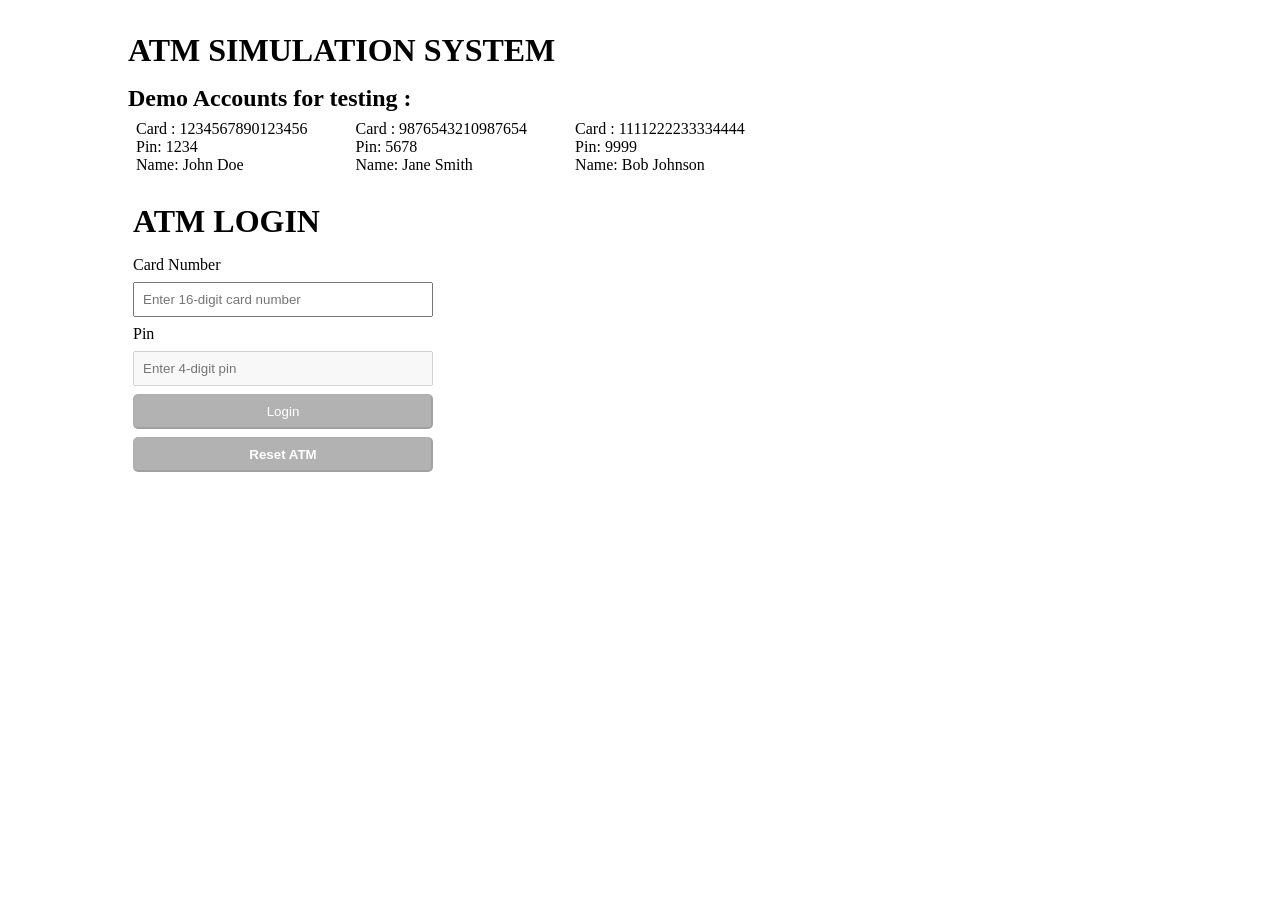
==== index.html @ 8aa2401e "Complete ATM Simulation Login Module" ====
<!DOCTYPE html>
<html lang="en">
<head>
    <meta charset="UTF-8">
    <meta name="viewport" content="width=device-width, initial-scale=1.0">
    <title>ATM stimulator system</title>
    <style>
         *{
            margin: 0;
            padding: 0;
            box-sizing: border-box;
        }
        body{
            
            width: 100%;
        }
        .wrapper{
            display: flex;
            flex-direction: column;
            width: 100%;
            margin: 2rem 8rem;
            gap: 1rem;
        }
        .flex-container{
            width: 100%;
            display: flex;
            flex-direction: column;
        }
        .flex-child{
            display: flex;
            width: 100%;
            gap: 3rem;
            padding: 0.5rem;
            justify-content: first baseline;
            align-items: first baseline;
        }
        .container{
            display: flex;
            flex-direction: column;
            /* justify-content: center;
            align-items: center; */
            padding: 5px;
            gap: 0.5rem;
            /* border: 1px solid black; */
        }
        .flex1{
            display: flex;
            flex-direction: column;
            /* justify-content: center;
            align-items: center; */
            gap: 0.5rem;
        }
        .flex1 input{
            padding: 0.5rem;
            width: 300px;
        }
        #loginButton{
            background-color: blue;
            color: white;
            padding: 0.5rem;
            width: 300px;
            border-radius: 5px;
        }
        #loginButton:disabled{
            background-color: gray;
            cursor: not-allowed;
            opacity: 0.6;
        }
        #resetButton{
            background-color: green;
            color: white; 
            font-weight: bold;
            padding: 0.5rem;
            width: 300px;
            border-radius: 5px;
        }
        #resetButton:disabled{
            background-color: gray;
            cursor: not-allowed;
            opacity: 0.6;
        }
    </style>
</head>
<body>
    <div class="wrapper">
        <h1>ATM SIMULATION SYSTEM</h1>
        <div class="flex-container">
            <div>
                <h2>Demo Accounts for testing :</h2>
            </div>
            <div class="flex-child">
                <div>
                    <p>Card : 1234567890123456</p>
                    <p>Pin: 1234</p>
                    <p>Name: John Doe</p>
                </div>
                <div>
                    <p>Card : 9876543210987654</p>
                    <p>Pin: 5678</p>
                    <p>Name: Jane Smith</p>
                </div>
                <div>
                    <p>Card : 1111222233334444</p>
                    <p>Pin: 9999</p>
                    <p>Name: Bob Johnson</p>
                </div>
            </div>
        </div>
        <div class="container">
            <h1>ATM LOGIN</h1>
            <p id="message"></p>
            <div class="flex1">
                <label for="cardNumber"> Card Number</label>
            <input 
                type="text" 
                placeholder="Enter 16-digit card number" 
                name="card"
                id="cardNumber"
                maxlength="16"
            >
            </div>
            <div class="flex1">
                <label for="password">Pin</label>
                <input 
                    type="text"
                    placeholder="Enter 4-digit pin"
                    name="pin"
                    id="password"
                    maxlength="4"
                >
            </div>
            <div>
                <button id="loginButton">Login</button>
            </div>
            <div>
                <button id="resetButton">Reset ATM </button>
            </div>
        </div>
    </div>
    
</body>
<script src="script.js"></script>
</html>
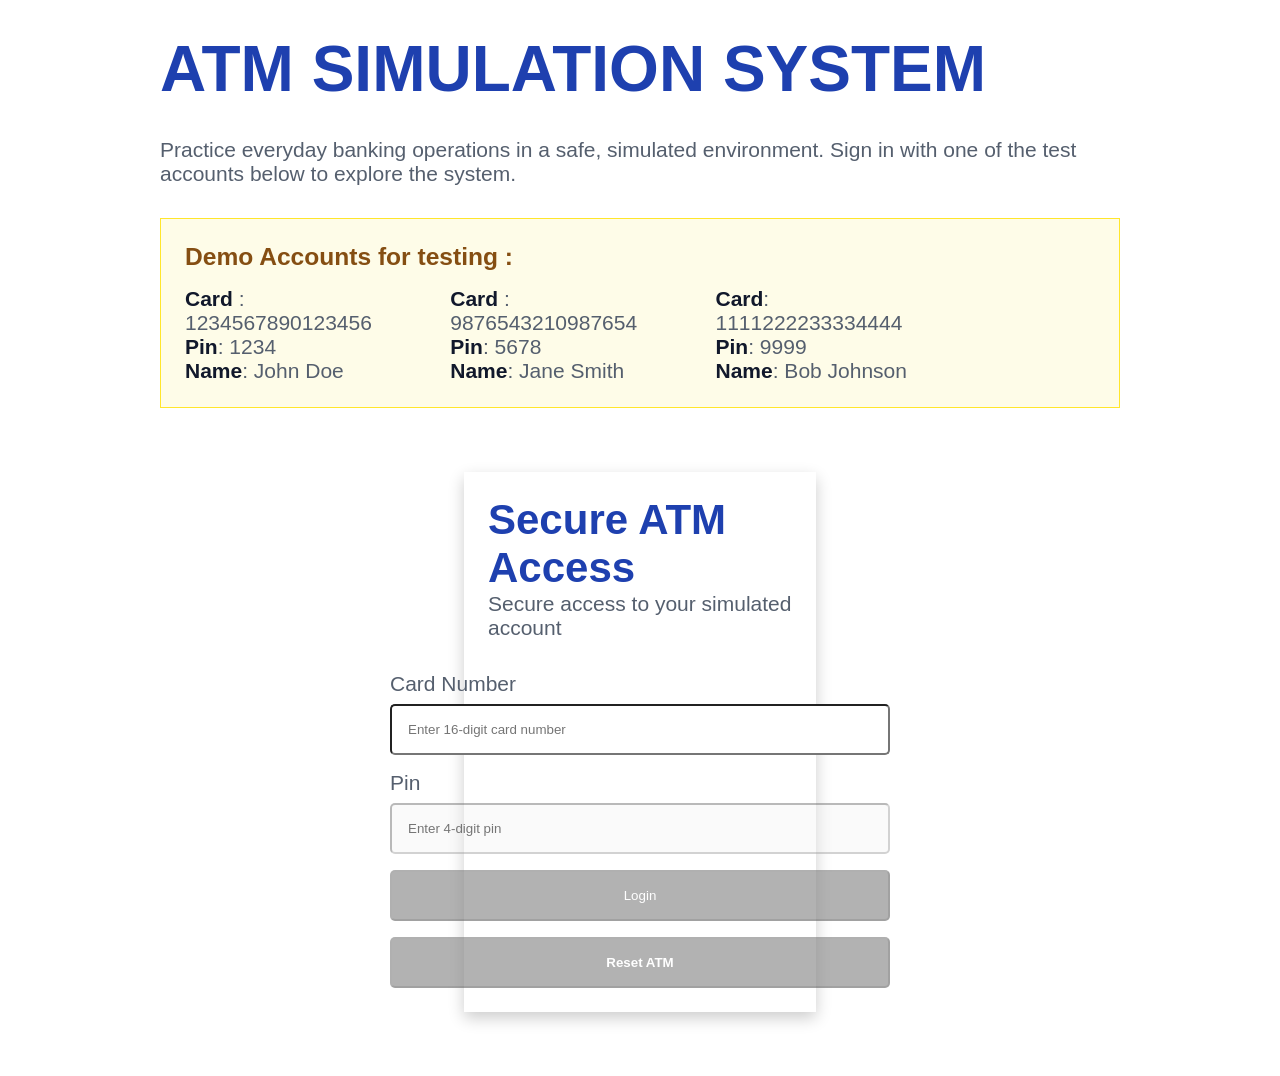
==== commit 3506c220: "feat: add ATM dashboard and transactions" ====
--- a/index.html
+++ b/index.html
@@ -4,6 +4,7 @@
     <meta charset="UTF-8">
     <meta name="viewport" content="width=device-width, initial-scale=1.0">
     <title>ATM stimulator system</title>
+    
     <style>
          *{
             margin: 0;
@@ -11,37 +12,69 @@
             box-sizing: border-box;
         }
         body{
-            
-            width: 100%;
+            width: 100%;
+            font-size: 21px;
+            font-family: 'Segoe UI', Tahoma, Geneva, Verdana, sans-serif;
+            color: #555F6E;
+            font-weight: 500;
         }
         .wrapper{
             display: flex;
             flex-direction: column;
             width: 100%;
-            margin: 2rem 8rem;
+            gap: 2rem;
+            padding: 2rem 10rem;
+        }
+
+        .header{
+            color: #1E40AF;
+            font-size: xx-large;
+            font-weight: bolder;
+        }
+        .flex-container{
+            width: 100%;
+            border: 1px solid #ffe62c;
+            display: flex;
+            flex-direction: column;
+            padding: 1.5rem 10rem 1.5rem 1.5rem;
             gap: 1rem;
-        }
-        .flex-container{
+            background-color: #FEFCE8;
+        }
+        .flex-child{
+            width: 100%;
+            display: flex;
+            gap: 1rem;
+            justify-content: space-between;
+        }
+        .flex-container h3 {
+            color: #854E12;
+        }
+        .bold{
+            font-weight: bolder;
+            color: #11182B;
+        }
+        .container{
             width: 100%;
             display: flex;
             flex-direction: column;
-        }
-        .flex-child{
-            display: flex;
-            width: 100%;
-            gap: 3rem;
-            padding: 0.5rem;
-            justify-content: first baseline;
-            align-items: first baseline;
-        }
-        .container{
+            padding: 2rem 8rem;
+            gap: 2rem;
+            /* border: 1px solid black; */
+        }
+        .card{
+            width: 50%;
+            border: none;
             display: flex;
             flex-direction: column;
-            /* justify-content: center;
-            align-items: center; */
-            padding: 5px;
-            gap: 0.5rem;
-            /* border: 1px solid black; */
+            justify-content: space-between;
+            margin: auto;
+            align-items: center;
+            padding: 1.5rem;
+            box-shadow: 0 6px 15px rgba(0, 0, 0, 0.2);
+            gap: 1rem;
+        }
+        .card h1{
+            color: #1E40AF;
         }
         .flex1{
             display: flex;
@@ -51,14 +84,19 @@
             gap: 0.5rem;
         }
         .flex1 input{
-            padding: 0.5rem;
-            width: 300px;
+            padding: 1rem;
+            width: 500px;
+            border: 0.1px thin #E8EAED;
+            border-radius: 5px;
+        }
+        .button-container{
+            width: 500px;
         }
         #loginButton{
             background-color: blue;
             color: white;
-            padding: 0.5rem;
-            width: 300px;
+            padding: 1rem;
+            width: 500px;
             border-radius: 5px;
         }
         #loginButton:disabled{
@@ -70,8 +108,8 @@
             background-color: green;
             color: white; 
             font-weight: bold;
-            padding: 0.5rem;
-            width: 300px;
+            padding: 1rem;
+            width: 500px;
             border-radius: 5px;
         }
         #resetButton:disabled{
@@ -79,65 +117,306 @@
             cursor: not-allowed;
             opacity: 0.6;
         }
+        .displayErrorMessages {
+            width: 100%;
+            max-width: 100%;
+            min-height: 30px;
+            padding: 0.7rem;
+            border-radius: 5px;
+            font-size: 16px;
+            font-weight: 600;
+            color: #991B1B;
+            background-color: #FEF2F2;
+            border: 1px solid #FECACA;
+            text-align: center;
+        } 
+        .displaySuccessMessages{
+            width: 100%;
+            max-width: 100%; 
+            min-height: 30px; 
+            padding: 0.7rem; 
+            border-radius: 5px; 
+            font-size: 16px; 
+            font-weight: 600; 
+            color: #166534; 
+            background-color: #F0FDF4; 
+            border: 1px solid #BBF7D0; 
+            text-align: center; 
+        } 
+
+        /* =========================
+   TABLET RESPONSIVENESS
+========================= */
+
+@media (max-width: 1024px) {
+
+    .wrapper {
+        padding: 2rem 5%;
+    }
+
+    .flex-container {
+        padding: 1.5rem;
+    }
+
+    .flex-child {
+        gap: 1.5rem;
+    }
+
+    .card {
+        max-width: 600px;
+    }
+
+    #loginButton,
+    #resetButton {
+        width: 28rem;
+    }
+}
+
+
+/* =========================
+   SMALL TABLET
+========================= */
+
+@media (max-width: 768px) {
+
+    .wrapper {
+        padding: 1.5rem 4%;
+        gap: 1.5rem;
+    }
+
+    .header h1 {
+        font-size: 1.8rem;
+    }
+
+    .flex-container {
+        padding: 1.25rem;
+    }
+
+    .flex-child {
+        flex-direction: column;
+        gap: 1rem;
+    }
+
+    .flex-child > div {
+        width: 100%;
+    }
+
+    .container {
+        padding: 1rem 0;
+    }
+
+    .card {
+        width: 100%;
+        max-width: 600px;
+        padding: 1.5rem;
+    }
+
+    .flex1 {
+        max-width: 500px;
+    }
+
+    .button-container {
+        width: 100%;
+        max-width: 500px;
+    }
+
+    #loginButton,
+    #resetButton {
+        width: 100%;
+    }
+}
+
+
+/* =========================
+   MOBILE
+========================= */
+
+@media (max-width: 600px) {
+
+    body {
+        font-size: 16px;
+    }
+
+    .wrapper {
+        padding: 1rem;
+        gap: 1.25rem;
+    }
+
+    .header h1 {
+        font-size: 1.5rem;
+    }
+
+    .wrapper > div:nth-child(2) p {
+        line-height: 1.5;
+    }
+
+    .flex-container {
+        padding: 1rem;
+        gap: 1rem;
+    }
+
+    .flex-container h3 {
+        font-size: 1.1rem;
+    }
+
+    .flex-child {
+        gap: 1rem;
+    }
+
+    .flex-child > div {
+        width: 100%;
+    }
+
+    .container {
+        padding: 0;
+    }
+
+    .card {
+        width: 100%;
+        padding: 1.25rem;
+        gap: 1rem;
+    }
+
+    .card h1 {
+        font-size: 1.5rem;
+    }
+
+    .flex1 {
+        width: 100%;
+        max-width: none;
+    }
+
+    .flex1 input {
+        width: 100%;
+    }
+
+    /* Keep buttons large on mobile */
+    #loginButton,
+    #resetButton {
+        width: 100%;
+        
+        padding: 0.9rem;
+    }
+
+    .displayErrorMessages,
+    .displaySuccessMessages {
+        width: 100%;
+        max-width: 500px;
+    }
+}
+
+
+/* =========================
+   SMALL MOBILE PHONES
+========================= */
+
+@media (max-width: 400px) {
+
+    .wrapper {
+        padding: 0.8rem;
+    }
+
+    .header h1 {
+        font-size: 1.3rem;
+    }
+
+    .flex-container {
+        padding: 0.9rem;
+    }
+
+    .card {
+        padding: 1rem;
+    }
+
+    .card h1 {
+        font-size: 1.35rem;
+    }
+
+    #loginButton,
+    #resetButton {
+        width: 100%;
+        padding: 0.85rem;
+    }
+
+    .displayErrorMessages,
+    .displaySuccessMessages {
+        font-size: 14px;
+    }
+}
+
+        
     </style>
 </head>
 <body>
     <div class="wrapper">
-        <h1>ATM SIMULATION SYSTEM</h1>
+        <div class="header">
+            <h1>ATM SIMULATION SYSTEM</h1>
+        </div>
+        <div>
+            <p>
+                Practice everyday banking operations in a safe, simulated environment. Sign in with one of the test accounts below to explore the system.
+            </p>
+        </div>
         <div class="flex-container">
             <div>
-                <h2>Demo Accounts for testing :</h2>
+                <h3>Demo Accounts for testing :</h3>
             </div>
             <div class="flex-child">
                 <div>
-                    <p>Card : 1234567890123456</p>
-                    <p>Pin: 1234</p>
-                    <p>Name: John Doe</p>
+                    <p><span class="bold">Card</span> : 1234567890123456</p>
+                    <p><span class="bold">Pin</span>: 1234</p>
+                    <p><span class="bold">Name</span>: John Doe</p>
                 </div>
                 <div>
-                    <p>Card : 9876543210987654</p>
-                    <p>Pin: 5678</p>
-                    <p>Name: Jane Smith</p>
+                    <p><span class="bold">Card</span> : 9876543210987654</p>
+                    <p><span class="bold">Pin</span>: 5678</p>
+                    <p><span class="bold">Name</span>: Jane Smith</p>
                 </div>
                 <div>
-                    <p>Card : 1111222233334444</p>
-                    <p>Pin: 9999</p>
-                    <p>Name: Bob Johnson</p>
+                    <p><span class="bold">Card</span>: 1111222233334444</p>
+                    <p><span class="bold">Pin</span>: 9999</p>
+                    <p><span class="bold">Name</span>: Bob Johnson</p>
                 </div>
             </div>
         </div>
         <div class="container">
-            <h1>ATM LOGIN</h1>
-            <p id="message"></p>
-            <div class="flex1">
-                <label for="cardNumber"> Card Number</label>
-            <input 
-                type="text" 
-                placeholder="Enter 16-digit card number" 
-                name="card"
-                id="cardNumber"
-                maxlength="16"
-            >
-            </div>
-            <div class="flex1">
-                <label for="password">Pin</label>
-                <input 
-                    type="text"
-                    placeholder="Enter 4-digit pin"
-                    name="pin"
-                    id="password"
-                    maxlength="4"
-                >
-            </div>
-            <div>
-                <button id="loginButton">Login</button>
-            </div>
-            <div>
-                <button id="resetButton">Reset ATM </button>
+            <div class="card">
+                <div>
+                    <h1>Secure ATM Access</h1>
+                    <p>Secure access to your simulated account</p>
+                </div>
+                <div>
+                    <p id="message"></p>
+                </div>
+                <div class="flex1">
+                    <label for="cardNumber"> Card Number</label>
+                    <input 
+                        type="text" 
+                        placeholder="Enter 16-digit card number" 
+                        name="card"
+                        id="cardNumber"
+                        maxlength="16"
+                    >
+                </div>
+                <div class="flex1">
+                    <label for="password">Pin</label>
+                    <input 
+                        type="text"
+                        placeholder="Enter 4-digit pin"
+                        name="pin"
+                        id="password"
+                        maxlength="4"
+                    >
+                </div>
+                <div class="button-container">
+                    <button id="loginButton">Login</button>
+                </div>
+                <div class="button-container">
+                    <button id="resetButton">Reset ATM </button>
+                </div>
             </div>
         </div>
     </div>
-    
 </body>
 <script src="script.js"></script>
 </html>
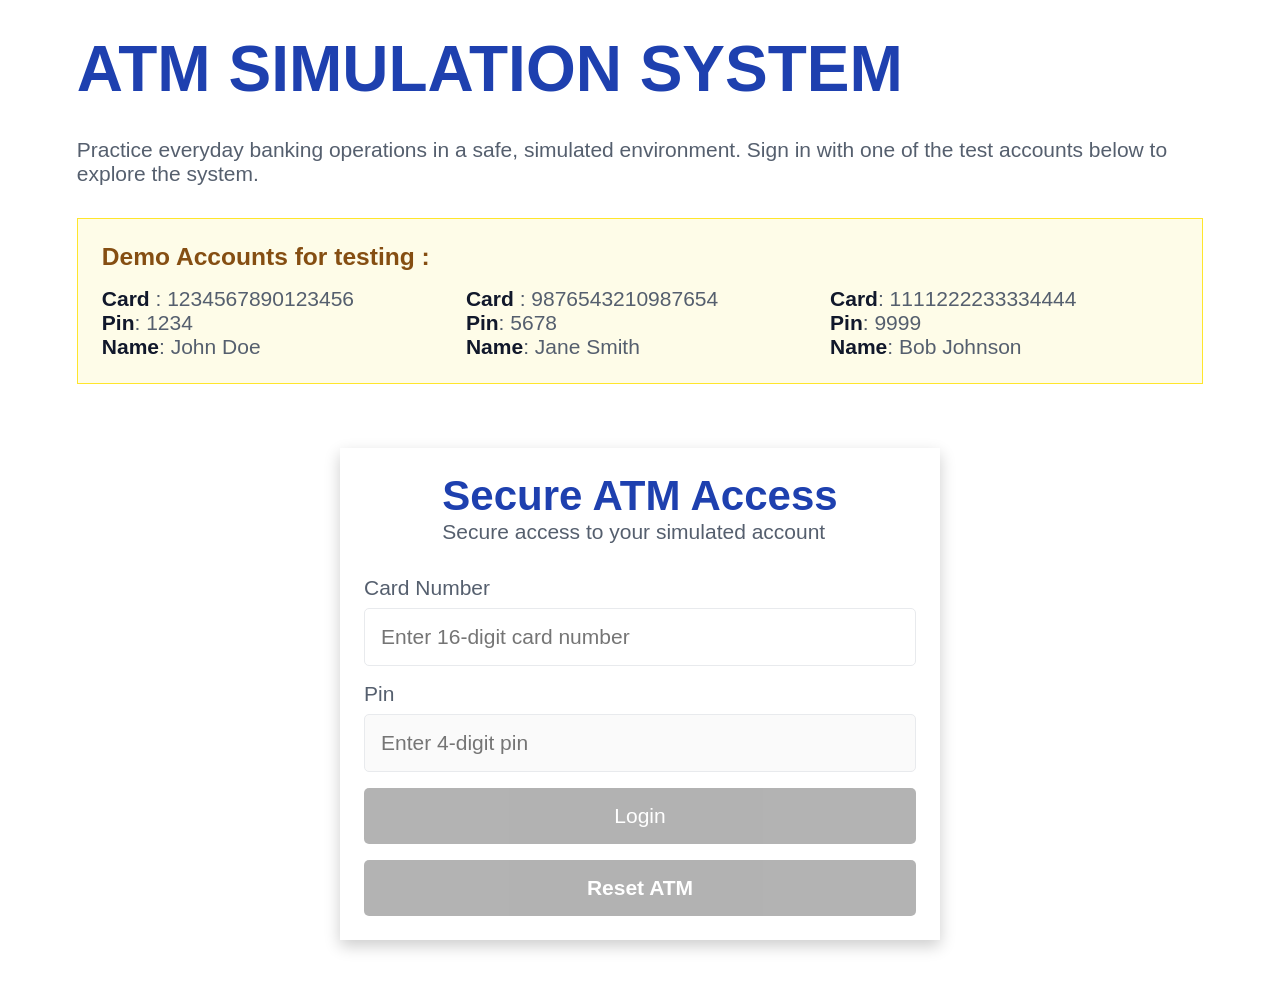
==== commit e81d3318: "Fix responsive layout" ====
--- a/index.html
+++ b/index.html
@@ -5,7 +5,7 @@
     <meta name="viewport" content="width=device-width, initial-scale=1.0">
     <title>ATM stimulator system</title>
     
-    <style>
+    <!-- <style>
          *{
             margin: 0;
             padding: 0;
@@ -343,8 +343,181 @@
         font-size: 14px;
     }
 }
-
-        
+    </style> -->
+    <style>
+        * {
+    margin: 0;
+    padding: 0;
+    box-sizing: border-box;
+}
+
+body {
+    width: 100%;
+    font-size: 21px;
+    font-family: 'Segoe UI', Tahoma, Geneva, Verdana, sans-serif;
+    color: #555F6E;
+    font-weight: 500;
+}
+
+.wrapper {
+    display: flex;
+    flex-direction: column;
+    width: 100%;
+    max-width: 1400px;      /* stops it sprawling on huge monitors */
+    margin: 0 auto;         /* centres the whole page */
+    gap: 2rem;
+    padding: 2rem clamp(1rem, 6vw, 10rem);  /* fluid padding */
+}
+
+.header {
+    color: #1E40AF;
+    font-size: xx-large;
+    font-weight: bolder;
+}
+
+.flex-container {
+    width: 100%;
+    border: 1px solid #ffe62c;
+    display: flex;
+    flex-direction: column;
+    padding: 1.5rem;        /* was 1.5rem 10rem 1.5rem 1.5rem */
+    gap: 1rem;
+    background-color: #FEFCE8;
+}
+
+.flex-child {
+    width: 100%;
+    display: flex;
+    flex-wrap: wrap;        /* lets demo accounts wrap instead of squash */
+    gap: 1rem;
+    justify-content: space-between;
+}
+
+.flex-child > div {
+    min-width: 260px;       /* wrap point for the demo cards */
+    flex: 1;
+}
+
+.flex-container h3 { color: #854E12; }
+.bold { font-weight: bolder; color: #11182B; }
+
+.container {
+    width: 100%;
+    display: flex;
+    flex-direction: column;
+    padding: 2rem 0;        /* was 2rem 8rem — the 8rem was the killer */
+    gap: 2rem;
+}
+
+.card {
+    width: 100%;            /* ← was 50% */
+    max-width: 600px;       /* ← the real width control */
+    margin: 0 auto;
+    border: none;
+    display: flex;
+    flex-direction: column;
+    justify-content: space-between;
+    align-items: center;
+    padding: 1.5rem;
+    box-shadow: 0 6px 15px rgba(0, 0, 0, 0.2);
+    gap: 1rem;
+}
+
+.card h1 { color: #1E40AF; }
+
+.flex1 {
+    width: 100%;            /* ← was unset */
+    display: flex;
+    flex-direction: column;
+    gap: 0.5rem;
+}
+
+.flex1 input {
+    padding: 1rem;
+    width: 100%;            /* ← was 500px */
+    border: 1px solid #E8EAED;   /* 'thin' + '0.1px' was invalid */
+    border-radius: 5px;
+    font-size: inherit;
+}
+
+.button-container {
+    width: 100%;            /* ← was 500px */
+}
+
+#loginButton,
+#resetButton {
+    width: 100%;            /* ← was 500px */
+    padding: 1rem;
+    border: none;
+    border-radius: 5px;
+    font-size: inherit;
+    cursor: pointer;
+}
+
+#loginButton {
+    background-color: blue;
+    color: white;
+}
+
+#resetButton {
+    background-color: green;
+    color: white;
+    font-weight: bold;
+}
+
+#loginButton:disabled,
+#resetButton:disabled {
+    background-color: gray;
+    cursor: not-allowed;
+    opacity: 0.6;
+}
+
+.displayErrorMessages,
+.displaySuccessMessages {
+    width: 100%;
+    min-height: 30px;
+    padding: 0.7rem;
+    border-radius: 5px;
+    font-size: 16px;
+    font-weight: 600;
+    text-align: center;
+}
+
+.displayErrorMessages {
+    color: #991B1B;
+    background-color: #FEF2F2;
+    border: 1px solid #FECACA;
+}
+
+.displaySuccessMessages {
+    color: #166534;
+    background-color: #F0FDF4;
+    border: 1px solid #BBF7D0;
+}
+
+@media (max-width: 768px) {
+    .wrapper { gap: 1.5rem; }
+    .flex-child { flex-direction: column; }
+    .flex-child > div { min-width: 0; }
+}
+
+@media (max-width: 600px) {
+    body { font-size: 16px; }
+    .wrapper { padding: 1rem; gap: 1.25rem; }
+    .header h1 { font-size: 1.5rem; }
+    .card { padding: 1.25rem; }
+    .card h1 { font-size: 1.5rem; }
+    .flex-container h3 { font-size: 1.1rem; }
+}
+
+@media (max-width: 400px) {
+    .wrapper { padding: 0.8rem; }
+    .header h1 { font-size: 1.3rem; }
+    .card { padding: 1rem; }
+    .card h1 { font-size: 1.35rem; }
+    .displayErrorMessages,
+    .displaySuccessMessages { font-size: 14px; }
+}
     </style>
 </head>
 <body>
